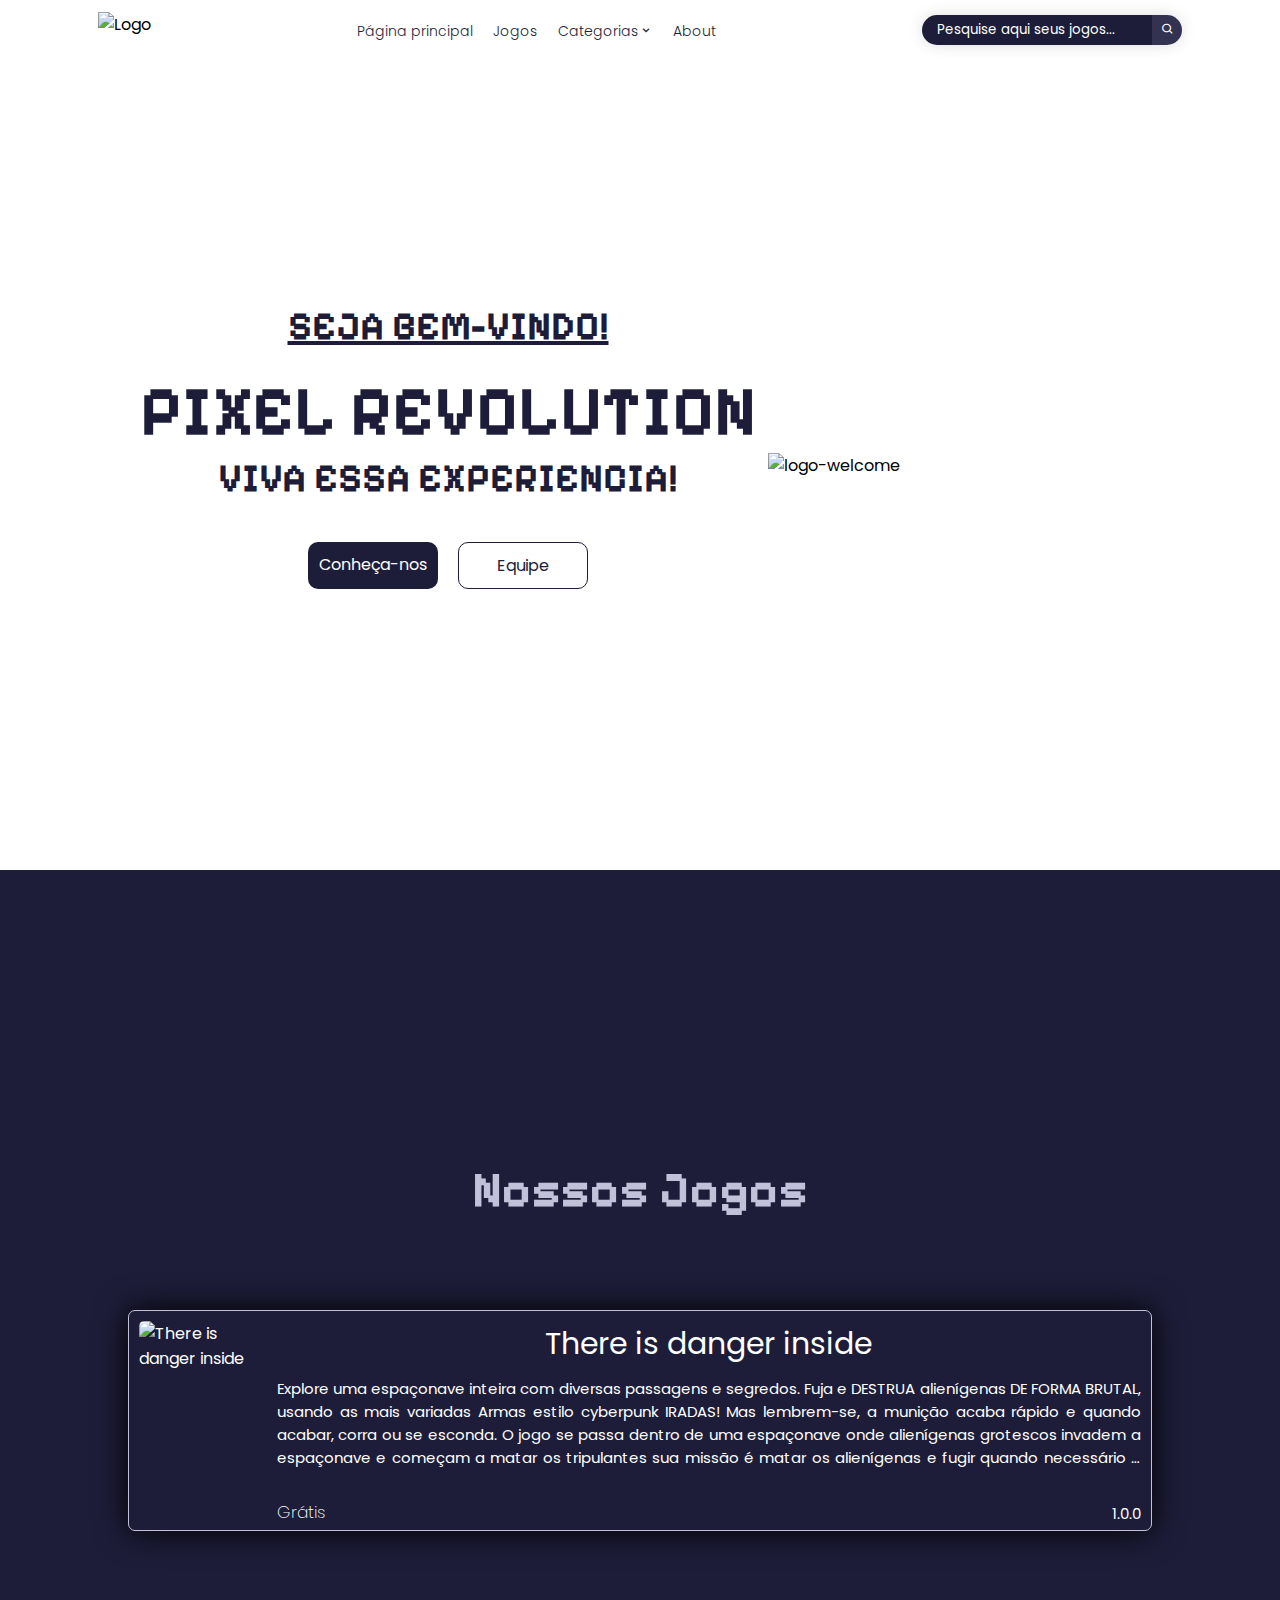
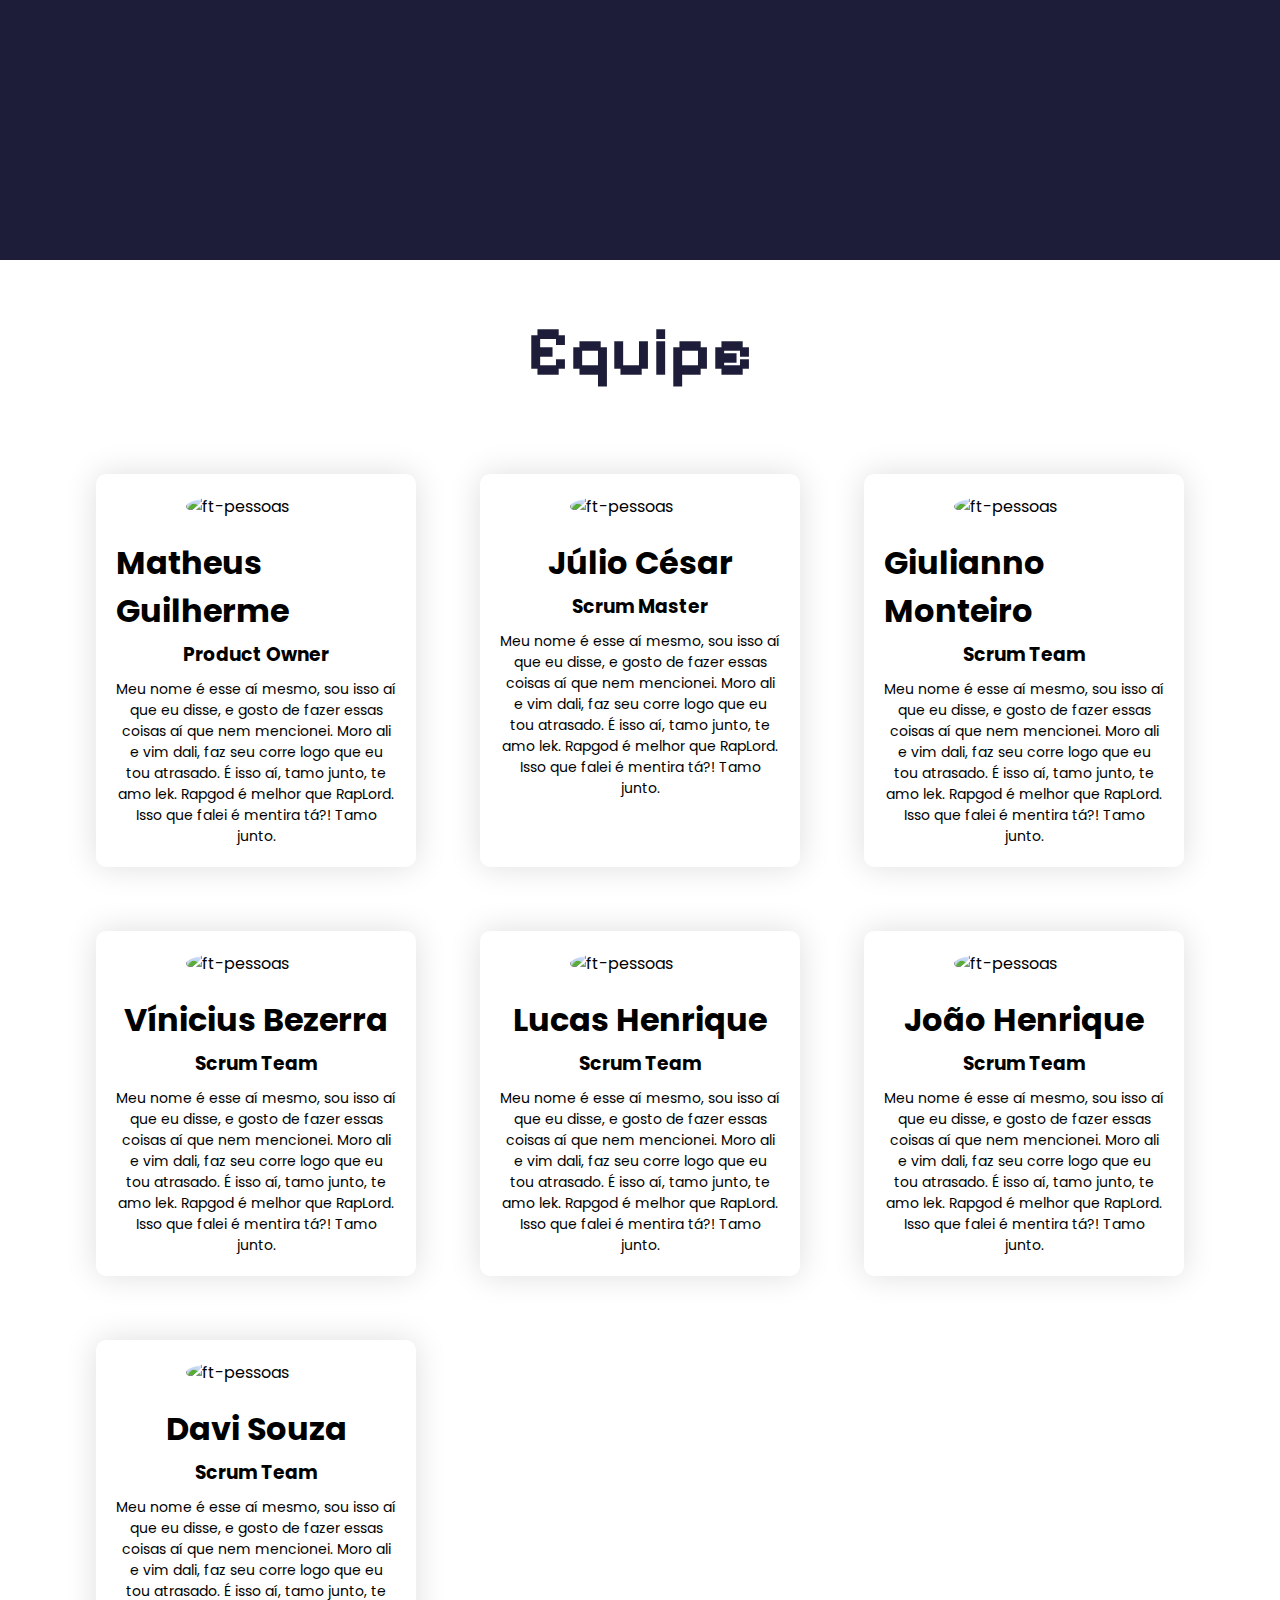
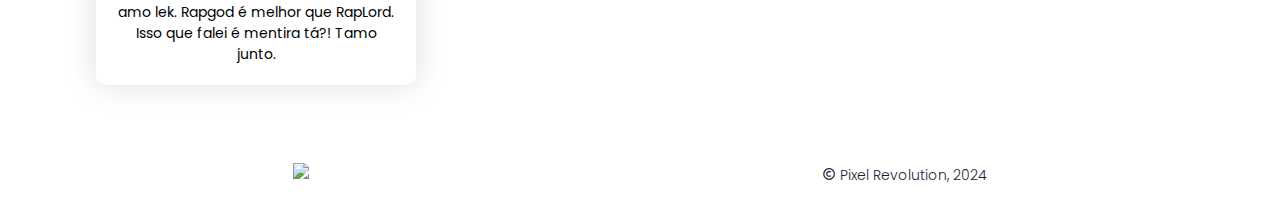
==== index.html @ d8ca0aee "Add files via upload" ====
<!DOCTYPE html>
<html lang="pt-BR">
<head>
    <meta charset="UTF-8">
    <meta name="viewport" content="width=device-width, initial-scale=1.0">
    <link rel="stylesheet" href="./css/body.css">
    <link rel="stylesheet" href="./css/welcome.css">
    <link rel="stylesheet" href="./css/header.css">
    <link rel="stylesheet" href="./css/reset.css">
    <link rel="stylesheet" href="./css/games.css">
    <link rel="stylesheet" href="./css/footer.css">
    <link rel="stylesheet" href="./css/equipe.css">
    <link rel="stylesheet" href="./css/mobile.css">
    <link href='https://unpkg.com/boxicons@2.1.4/css/boxicons.min.css' rel='stylesheet'>
    <link rel="preconnect" href="https://fonts.googleapis.com">
    <link rel="preconnect" href="https://fonts.gstatic.com" crossorigin>
    <link href="https://fonts.googleapis.com/css2?family=Pixelify+Sans:wght@400;500;600;700&family=Poppins:wght@100;200;300;400;500;600;700;800;900&family=Roboto:wght@100;300;400;500;700;900&display=swap" rel="stylesheet">
    <link rel="shortcut icon" href="https://i.postimg.cc/L56NvcLz/Pixel-revolution-logo.png" type="image/x-icon">
    <title>Pixel Revolution - Viva essa experiencia!</title>
</head>
<body>
    
    <!-- Header -->
    <header class="header">
        <img src="https://i.postimg.cc/90Lwy1mQ/pixel-revolution-deitada.png" alt="Logo" class="logo">
        <nav class="navbar">
            <ul class="list-navbar">
                <li class="pag-nav">
                    <a href="./">Página principal</a>
                </li>
                <li class="pag-nav">
                    <a href="./jogos/">Jogos</a>
                </li>
                <li class="pag-nav cat">
                    <a href="#">Categorias<i class='bx bx-chevron-down' ></i></a>
                    <ul>
                        <li><a href="./categorias/3D/">3D</a></li>
                        <hr>
                        <li><a href="./categorias/2D/">2D</a></li>
                    </ul>
                </li>
                <li class="pag-nav">
                    <a href="About/">About</a>
                </li>
            </ul>
        </nav>
        <form class="search-content" action="./pesquisar/" method="get">
            <input autocomplete="off" id="searchInput" name="search" required maxlength="30" placeholder="Pesquise aqui seus jogos..." type="text" class="search-input">
            <button onclick="btnSearch()"><i class='bx bx-search'></i></button>
        </form>
    </header>
    <!-- Fim Header -->

    <!--welcome-->
    <section class="welcome">
        <div class="text-content-welcome">
            <div class="text-welcome">
                <h2>SEJA BEM-VINDO!</h2>
                <h1>PIXEL REVOLUTION</h1>
                <h3>VIVA ESSA EXPERIENCIA!</h3>
            </div>
            <div class="button-welcome">
                <a href="./About/" class="about-btn-welcome">Conheça-nos</a>
                <a href="#equipe" class="equipe">Equipe</a>
            </div>
        </div>
        <img src="https://i.postimg.cc/NjnnHMfG/Pixel-revolution-semfundo.png" alt="logo-welcome">
    </section>
    <!--welcome-->

    <!-- Jogos Início-->
    <div class="games-content">
        <h1 class="title">
            Nossos Jogos
        </h1>
        <div id="jogos-div" class="jogos-content-inic"></div>
    </div>
    <!-- Fim Jogos Início-->

    <!--Equipe-->
    <section id="equipe" class="equipe-section">
        <h2 class="title-equipe">Equipe</h2>
        <div class="equipe-content">
            <div class="pessoas">
                <img src="https://pbs.twimg.com/profile_images/1085239615689293825/XLmISw5p_400x400.jpg" alt="ft-pessoas">
                <h1>Matheus Guilherme</h1>
                <h3>Product Owner</h3>
                <p>Meu nome é esse aí mesmo, sou isso aí que eu disse, e gosto de fazer essas coisas aí que nem mencionei. Moro ali e vim dali, faz seu corre logo que eu tou atrasado. É isso aí, tamo junto, te amo lek. Rapgod é melhor que RapLord. Isso que falei é mentira tá?! Tamo junto.</p>
            </div>
            <div class="pessoas">
                <img src="https://pbs.twimg.com/profile_images/1085239615689293825/XLmISw5p_400x400.jpg" alt="ft-pessoas">
                <h1>Júlio César</h1>
                <h3>Scrum Master</h3>
                <p>Meu nome é esse aí mesmo, sou isso aí que eu disse, e gosto de fazer essas coisas aí que nem mencionei. Moro ali e vim dali, faz seu corre logo que eu tou atrasado. É isso aí, tamo junto, te amo lek. Rapgod é melhor que RapLord. Isso que falei é mentira tá?! Tamo junto.</p>
            </div>
            <div class="pessoas">
                <img src="https://pbs.twimg.com/profile_images/1085239615689293825/XLmISw5p_400x400.jpg" alt="ft-pessoas">
                <h1>Giulianno Monteiro</h1>
                <h3>Scrum Team</h3>
                <p>Meu nome é esse aí mesmo, sou isso aí que eu disse, e gosto de fazer essas coisas aí que nem mencionei. Moro ali e vim dali, faz seu corre logo que eu tou atrasado. É isso aí, tamo junto, te amo lek. Rapgod é melhor que RapLord. Isso que falei é mentira tá?! Tamo junto.</p>
            </div>
            <div class="pessoas">
                <img src="https://pbs.twimg.com/profile_images/1085239615689293825/XLmISw5p_400x400.jpg" alt="ft-pessoas">
                <h1>Vínicius Bezerra</h1>
                <h3>Scrum Team</h3>
                <p>Meu nome é esse aí mesmo, sou isso aí que eu disse, e gosto de fazer essas coisas aí que nem mencionei. Moro ali e vim dali, faz seu corre logo que eu tou atrasado. É isso aí, tamo junto, te amo lek. Rapgod é melhor que RapLord. Isso que falei é mentira tá?! Tamo junto.</p>
            </div>
            <div class="pessoas">
                <img src="https://pbs.twimg.com/profile_images/1085239615689293825/XLmISw5p_400x400.jpg" alt="ft-pessoas">
                <h1>Lucas Henrique</h1>
                <h3>Scrum Team</h3>
                <p>Meu nome é esse aí mesmo, sou isso aí que eu disse, e gosto de fazer essas coisas aí que nem mencionei. Moro ali e vim dali, faz seu corre logo que eu tou atrasado. É isso aí, tamo junto, te amo lek. Rapgod é melhor que RapLord. Isso que falei é mentira tá?! Tamo junto.</p>
            </div>
            <div class="pessoas">
                <img src="https://pbs.twimg.com/profile_images/1085239615689293825/XLmISw5p_400x400.jpg" alt="ft-pessoas">
                <h1>João Henrique</h1>
                <h3>Scrum Team</h3>
                <p>Meu nome é esse aí mesmo, sou isso aí que eu disse, e gosto de fazer essas coisas aí que nem mencionei. Moro ali e vim dali, faz seu corre logo que eu tou atrasado. É isso aí, tamo junto, te amo lek. Rapgod é melhor que RapLord. Isso que falei é mentira tá?! Tamo junto.</p>
            </div>
            <div class="pessoas">
                <img src="https://pbs.twimg.com/profile_images/1085239615689293825/XLmISw5p_400x400.jpg" alt="ft-pessoas">
                <h1>Davi Souza</h1>
                <h3>Scrum Team</h3>
                <p>Meu nome é esse aí mesmo, sou isso aí que eu disse, e gosto de fazer essas coisas aí que nem mencionei. Moro ali e vim dali, faz seu corre logo que eu tou atrasado. É isso aí, tamo junto, te amo lek. Rapgod é melhor que RapLord. Isso que falei é mentira tá?! Tamo junto.</p>
            </div>
        </div>
    </section>
    <!--Equipe-->

    <!--mobile-->
    <nav class="mobile-navbar">
        <ul class="list-nav">
            <li><a href="./"><i class='bx bx-home'></i><span>Página inicial</span></a></li>
            <li><a href="./jogos/"><i class='bx bx-joystick'></i><span>Jogos</span></a></li>
            <li class="categorias-mobile">
                <ul class="list-mobile">
                    <li><a href="./categorias/3D/">3D</a></li>
                    <hr>
                    <li><a href="./categorias/2D/">2D</a></li>
                </ul>
                <i class='bx bx-chevron-up'></i><span>Categorias</span>
            </li>
            <li><a href="./About/"><img src="https://i.postimg.cc/L56NvcLz/Pixel-revolution-logo.png" alt="logo-about"><span>About</span></a></li>
        </ul>
    </nav>
    <!--fim mobile-->

    <!--Footer-->
    <footer class="footer">
        <div class="footer-img-insta">
            <img src="https://i.postimg.cc/90Lwy1mQ/pixel-revolution-deitada.png" alt="logo">
            <p><i class='bx bx-copyright'></i> Pixel Revolution, 2024</p>
        </div>
    </footer>
    <!--Footer-->

    <script type="module" src="js/jogosContent.js"></script>

</body>
</html>
---- css/body.css ----
body{
    background-color: #1D1D39;
}
---- css/welcome.css ----
.welcome{
    width: 100%;
    height: 90vh;
    background: #FFFFFF;
    display: flex;
    justify-content: center;
    align-items: center;
}

.welcome .text-content-welcome{
    width: 50%;
    animation: welcome .7s;
}

.welcome .text-content-welcome .text-welcome{
    text-align: center;
}

.welcome .text-content-welcome .text-welcome h2, .welcome .text-content-welcome .text-welcome h3, .welcome .text-content-welcome .text-welcome h1{
    font-family: 'Pixelify Sans', sans-serif;
}

.welcome .text-content-welcome .text-welcome h2{
    font-size: 40px;
    text-decoration: underline;
    color: #1D1D39;
    margin-bottom: 20px;
}

.welcome .text-content-welcome .text-welcome h1{
    font-size: 70px;
    color: #1D1D39;
}

.welcome .text-content-welcome .text-welcome h3{
    font-size: 40px;
    color: #1D1D39;
}

.welcome .button-welcome{
    width: 50%;
    margin: 30px auto;
    padding: 10px;
    display: flex;
    justify-content: center;
}

.welcome .button-welcome .about-btn-welcome{
    margin: 0 10px;
    width: 230px;
    text-align: center;
    padding: 10px;
    background: #1D1D39;
    color: #FFFFFF;
    border-radius: 10px;
}

.welcome .button-welcome .equipe{
    margin: 0 10px;
    width: 230px;
    text-align: center;
    padding: 10px;
    background: #FFFFFF;
    color: #1D1D39;
    border: 1px solid #1D1D39;
    border-radius: 10px;
}

.welcome .button-welcome a{
    transition: .3s;
}

.welcome .button-welcome a:hover{
    transform: scale(1.05);
}

.welcome img{
    width: 30%;
    animation: welcome .7s;
}

@keyframes welcome {
    0%{
        transform: scale(0.5);
    }

    75%{
        transform: scale(1.1);
    }

    100%{
        transform: scale(1.0);
    }
}
---- css/header.css ----
.header{
    display: flex;
    justify-content: space-around;
    align-items: center;
    width: 100%;
    height: 60px;
    background: #FFFFFF;
}

.header .logo{
    height: 60%;
    max-height: 40px;
}

.header .navbar .list-navbar{
    display: flex;
}

.header .navbar .list-navbar .pag-nav{
    margin: 0 10px;
    transition: .2s;
}

.header .navbar .list-navbar .cat{
    position: relative;
}

.cat ul{
    position: absolute;
    background-color: #FFFFFF;
    width: 100%;
    top: 23px;
    padding: 0 5px;
    border-radius: 5px;
    display: none;
}

.cat ul li{
    padding: 5px 0;
}

.cat:hover ul{
    display: block;
    animation: cat .5s;
}

@keyframes cat {
    0%{
        top: 10px;
        opacity: 0;
    }

    100%{
        top: 23px;
        opacity: 1;
    }
}

.header .navbar .list-navbar .pag-nav a{
    color: #1D1D39;
    font-weight: 300;
    font-size: 14px;
}

.header .navbar .list-navbar .pag-nav:hover{
    transform: scale(1.05);   
}

.header .search-content{
    width: 260px;
    display: flex;
    box-shadow: 0 0 1em #dedede;
    border-radius: 20px;
}

.header .search-content .search-input{
    border: none;
    padding: 0 15px;
    width: 230px;
    height: 30px;
    border-radius: 20px 0 0 20px;
    color: #FFFFFF;
    background-color: #1D1D39;
    outline: none;
}

.header .search-content button{
    height: 30px;
    width: 30px;
    border-radius: 0 20px 20px 0;
    outline: none;
    border: none;
    display: flex;
    justify-content: center;
    align-items: center;
    background-color: #333250;
    color: #FFFFFF;
    cursor: pointer;
}


::-webkit-input-placeholder {
    color: #FFFFFF;
 }
---- css/games.css ----
.games-content{
    margin: 0 auto;
    background: #1D1D39;
    padding: 50px 0;
    min-height: 110vh;
    display: flex;
    flex-direction: column;
    justify-content: center;
    align-items: center;
}

.title{
    color: #C1C2D9;
    font-size: 50px;    
    text-align: center;
    margin-bottom: 50px;
    font-family: 'Pixelify Sans', sans-serif;
}

.jogos-content-inic{
    width: 80%;
    margin: 40px auto;
    display: grid;
    grid-template-columns: repeat(auto-fit,minmax(400px, auto));
    gap: 1rem;
}

.games{
    padding: 10px;
    color: #FFFFFF;
    background: #1D1D39;
    border: 1px solid #C1C2D9;
    box-shadow: 0 0 2em #000;
    border-radius: 7px;
    position: relative;
    font-family: 'Roboto', sans-serif;
    cursor: pointer;
    display: flex;
    transition: .3s;
}

.games:hover{
    transform: scale(1.03);
}

.games img{
    width: 50%;
    margin-right: 20px;
    border-radius: 5px;
}

.games h1{
    font-size: 30px;
    margin-bottom: 10px;
    text-align: center;
    font-weight: 400;
}

.games p{
    font-size: 15px;
    display: -webkit-box;
    -webkit-line-clamp: 4;
    -webkit-box-orient: vertical;
    overflow: hidden;
    text-align: justify;
    margin-bottom: 10px;
}

.games h2{
    font-weight: 200;
    font-size: 17px;
    margin-bottom: -5px;
    margin-top: 30px;
}

.games .vercao-game{
    position: absolute;
    bottom: -5px;
    right: 10px;
}
---- css/footer.css ----
.footer{
    width: 100%;
    height: 80px;
    display: flex;
    justify-content: center;
    align-items: center;
    background: #FFFFFF;
}

.footer-img-insta{
    display: flex;
    width: 80%;
    justify-content: space-around;
    align-items: center;
    color: #FFFFFF;
}

.footer-img-insta img{
    width: 200px;
}

.footer-img-insta p{
    font-size: 14px;
    font-weight: 300;
    color: #1D1D39;
}
---- css/equipe.css ----
.equipe-section{
    padding: 50px 0;
    width: 100%;
    min-height: 100vh;
    background: #FFFFFF;
}

.equipe-section .title-equipe{
    color: #1D1D39;
    font-size: 70px;    
    text-align: center;
    margin-bottom: 80px;
    font-family: 'Pixelify Sans', sans-serif;
}

.equipe-section .equipe-content{
    width: 85%;
    display: grid;
    grid-template-columns: repeat(auto-fit,minmax(300px, auto));
    gap: 4rem;
    margin: 0 auto;
}

.equipe-section .equipe-content .pessoas{
    display: flex;
    flex-direction: column;
    align-items: center;
    padding: 20px;
    border-radius: 10px;
    background: #FFFFFF;
    box-shadow: 0 0 2em #dedede;
}

.equipe-section .equipe-content .pessoas img{
    width: 50%;
    margin-bottom: 20px;
    border-radius: 100%;
}

.equipe-section .equipe-content .pessoas h1{
    margin-bottom: 5px;
}

.equipe-section .equipe-content .pessoas h3{
    margin-bottom: 10px;
}

.equipe-section .equipe-content .pessoas p{
    text-align: center;
    font-size: 14px;
}
---- css/mobile.css ----
.mobile-navbar{
    display: none;
}

.voltar-mobile{
    display: none;
}

@media (max-width: 940px) {
    .equipe-section{
        margin-bottom: 50px;
    }

    .footer{
        display: none;
    }

    .navbar{
        display: none;
    }

    .voltar-mobile{
        width: 90%;
        margin-left: 5%; 
        padding: 10px;
        background: transparent;
        border-radius: 10px;
        color: #FFFFFF;
        display: block;
        text-align: center;
        font-size: 20px;
        font-weight: 600;
        border: 1px solid #FFFFFF;
        margin-bottom: 60px;
    }

    .voltar-btn-game{
        display: none;
    }

    .games-content{
        min-height: auto;
        margin-bottom: 60px;
    }

    .detalhes-game{
        width: 90%;
        margin: 20px auto;
    }

    .voltar-btn-game{
        font-size: 18px;
        width: 40px;
        height: 40px;
        top: 120px;
        left: 60px;
    }

    .games{
        flex-direction: column;
    }

    .games img{
        width: 100%;
        margin-bottom: 30px;
    }

    .mobile-navbar{
        width: 100%;
        padding: 10px;
        background: #FFFFFF;
        position: fixed;
        bottom: 0;
        display: block;
    }

    .mobile-navbar .list-nav{
        display: flex;
        align-items: center;
        justify-content: space-around;
    }

    .list-nav img{
        width: 30px;
    }

    .list-nav a, .list-nav li{
        display: flex;
        flex-direction: column;
        align-items: center;
    }

    .list-nav a i, .list-nav li i{
        font-size: 30px;
        color: #1D1D39;
    }

    .list-nav li span{
        font-weight: 300;
        font-size: 12px;
        color: #1D1D39;
    }

    .categorias-mobile{
        position: relative;
    }

    .categorias-mobile:hover .list-mobile{
        display: block;
    }

    .categorias-mobile .list-mobile{
        position: absolute;
        bottom: 55px;
        background: #FFFFFF;
        width: 130%;
        padding: 5px 10px;
        border-radius: 5px;
        animation: catMobile .5s;
        display: none;
        z-index: 1;
    }

    .categorias-mobile .list-mobile li a{
        color: #1D1D39;
        margin: 5px;
    }

    @keyframes catMobile {
        0%{
            opacity: 0;
        }

        100%{
            opacity: 1;
        }
    }

    .content-text-about{
        width: 80%;
        margin-bottom: 110px;
    }

    .welcome{
        flex-direction: column-reverse;
        height: 90vh;
    }

    .welcome .text-content-welcome{
        width: 90%;
    }

    .welcome img{
        width: 70%;
        margin-bottom: 30px;
    }

    .welcome .text-content-welcome .text-welcome h2{
        font-size: 30px;
        margin-bottom: 10px;
    }

    .welcome .text-content-welcome .text-welcome h1{
        font-size: 40px;
    }

    .welcome .text-content-welcome .text-welcome h3{
        font-size: 25px;
    }

    .welcome .button-welcome{
        flex-direction: column;
        width: 100%;
    }

    .welcome .button-welcome .about-btn-welcome{
        width: 100%;
        margin: 0;
    }

    .welcome .button-welcome .equipe{
        width: 100%;
        margin: 20px 0;
    }
}

@media (max-width: 500px) {
    .header .search-content .search-input{
        width: 120px;
    }

    .header .search-content{
        width: 150px;
    }

    .jogos-content-inic{
        grid-template-columns: repeat(auto-fit,minmax(300px, auto));
    }

    .title{
        font-size: 40px;
        margin-bottom: 0px;
    }

    .games h1{
        font-size: 25px;
    }

    .games p{
        -webkit-line-clamp: 6;
    }

    .title-results{
        font-size: 25px;
    }

    .games-results{
        margin: 40px auto;
    }

    .game-div h1{
        font-size: 30px;
    }

    .game-div h2{
        font-size: 20px;
    }

    .game-div p{
        font-size: 14px;
    }

    .btns-game a{
        padding: 10px;
        font-size: 15px;
    }

    .voltar-mobile{
        padding: 10px;
        font-size: 15px;
        margin-top: -20px;
        margin-bottom: 100px;
    }

    .content-text-about p{
        font-size: 14px;
    }

    .header{
        justify-content: center;
    }

    .header .logo{
        margin-right: 20px;
    }

    .welcome img{
        width: 65%;
    }

    .welcome .text-content-welcome .text-welcome h2{
        font-size: 25px;
    }

    .welcome .text-content-welcome .text-welcome h1{
        font-size: 35px;
    }

    .welcome .text-content-welcome .text-welcome h3{
        font-size: 20px;
    }
}
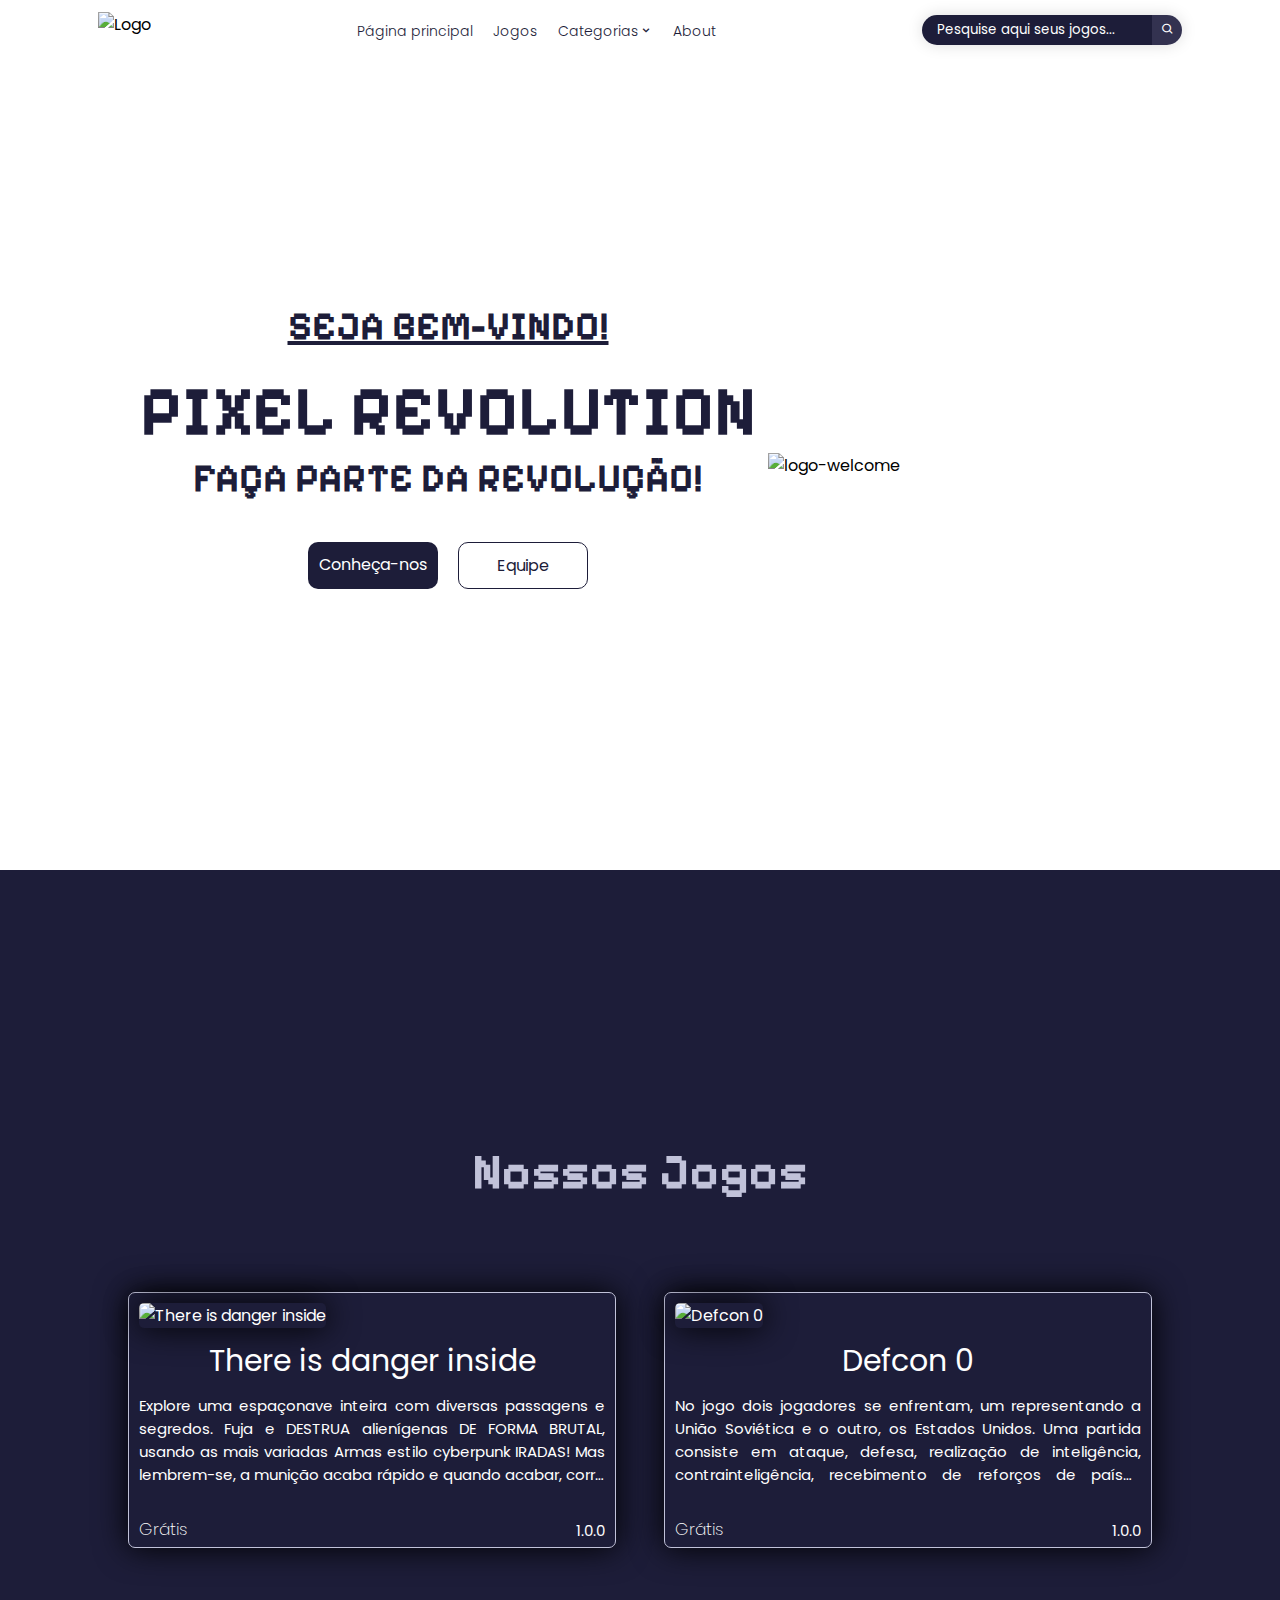
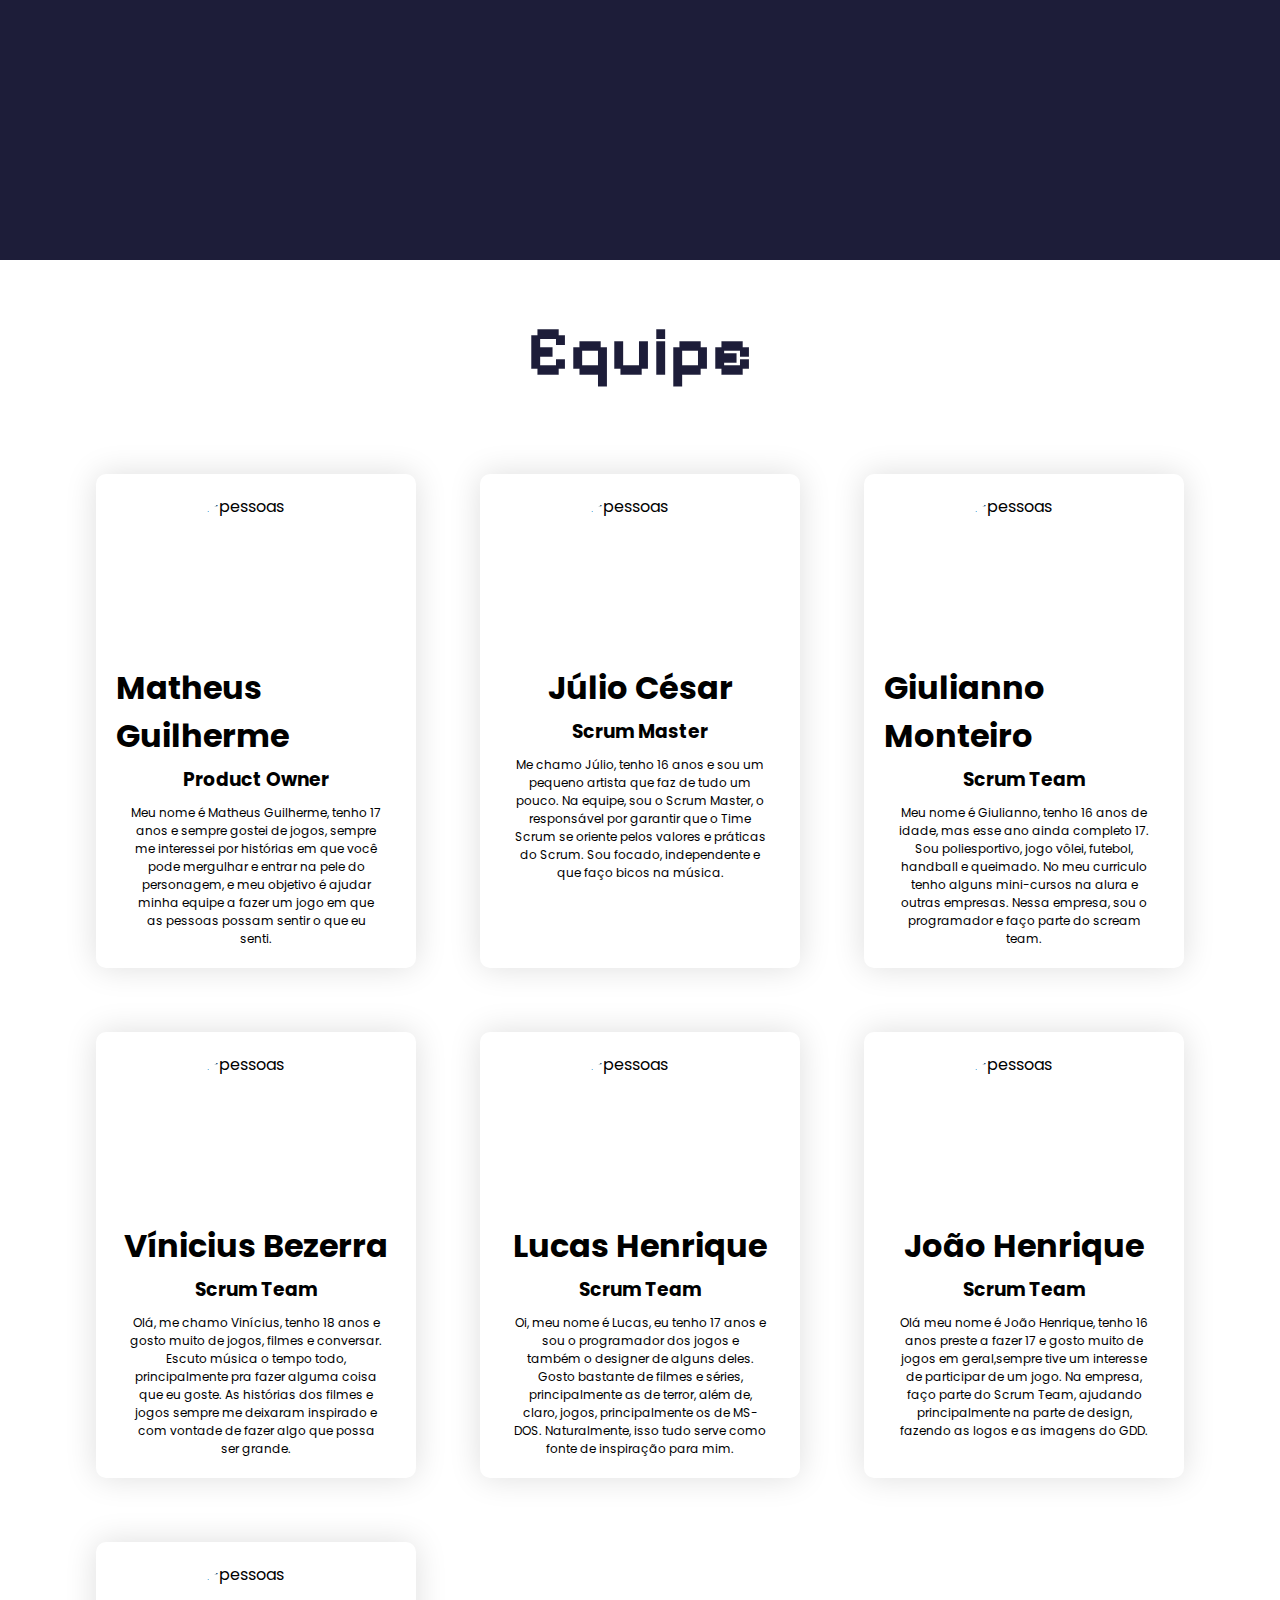
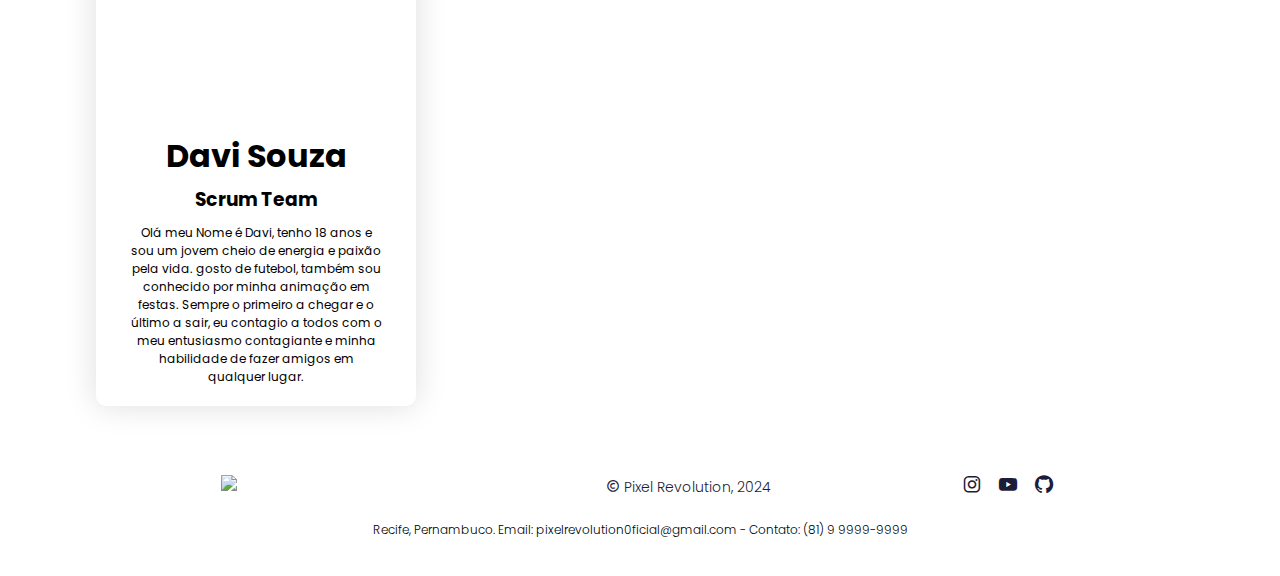
==== commit 8e8e52b9: "Add files via upload" ====
--- a/index.html
+++ b/index.html
@@ -16,7 +16,7 @@
     <link rel="preconnect" href="https://fonts.gstatic.com" crossorigin>
     <link href="https://fonts.googleapis.com/css2?family=Pixelify+Sans:wght@400;500;600;700&family=Poppins:wght@100;200;300;400;500;600;700;800;900&family=Roboto:wght@100;300;400;500;700;900&display=swap" rel="stylesheet">
     <link rel="shortcut icon" href="https://i.postimg.cc/L56NvcLz/Pixel-revolution-logo.png" type="image/x-icon">
-    <title>Pixel Revolution - Viva essa experiencia!</title>
+    <title>Pixel Revolution - Faça parte da revolução!</title>
 </head>
 <body>
     
@@ -34,7 +34,7 @@
                 <li class="pag-nav cat">
                     <a href="#">Categorias<i class='bx bx-chevron-down' ></i></a>
                     <ul>
-                        <li><a href="./categorias/3D/">3D</a></li>
+                        <li><a href="./categorias/Tabuleiro/">Tabuleiro</a></li>
                         <hr>
                         <li><a href="./categorias/2D/">2D</a></li>
                     </ul>
@@ -57,7 +57,7 @@
             <div class="text-welcome">
                 <h2>SEJA BEM-VINDO!</h2>
                 <h1>PIXEL REVOLUTION</h1>
-                <h3>VIVA ESSA EXPERIENCIA!</h3>
+                <h3>FAÇA PARTE DA REVOLUÇÃO!</h3>
             </div>
             <div class="button-welcome">
                 <a href="./About/" class="about-btn-welcome">Conheça-nos</a>
@@ -82,46 +82,46 @@
         <h2 class="title-equipe">Equipe</h2>
         <div class="equipe-content">
             <div class="pessoas">
-                <img src="https://pbs.twimg.com/profile_images/1085239615689293825/XLmISw5p_400x400.jpg" alt="ft-pessoas">
+                <img src="https://i.postimg.cc/tTMFXGMV/Whats-App-Image-2024-02-20-at-10-35-44.jpg" alt="ft-pessoas">
                 <h1>Matheus Guilherme</h1>
                 <h3>Product Owner</h3>
-                <p>Meu nome é esse aí mesmo, sou isso aí que eu disse, e gosto de fazer essas coisas aí que nem mencionei. Moro ali e vim dali, faz seu corre logo que eu tou atrasado. É isso aí, tamo junto, te amo lek. Rapgod é melhor que RapLord. Isso que falei é mentira tá?! Tamo junto.</p>
+                <p>Meu nome é Matheus Guilherme, tenho 17 anos e sempre gostei de jogos, sempre me interessei por histórias em que você pode mergulhar e entrar na pele do personagem, e meu objetivo é ajudar minha equipe a fazer um jogo em que as pessoas possam sentir o que eu senti.</p>
             </div>
             <div class="pessoas">
-                <img src="https://pbs.twimg.com/profile_images/1085239615689293825/XLmISw5p_400x400.jpg" alt="ft-pessoas">
+                <img src="https://i.postimg.cc/ZKyx50ZY/Whats-App-Image-2024-02-20-at-10-37-21.jpg" alt="ft-pessoas">
                 <h1>Júlio César</h1>
                 <h3>Scrum Master</h3>
-                <p>Meu nome é esse aí mesmo, sou isso aí que eu disse, e gosto de fazer essas coisas aí que nem mencionei. Moro ali e vim dali, faz seu corre logo que eu tou atrasado. É isso aí, tamo junto, te amo lek. Rapgod é melhor que RapLord. Isso que falei é mentira tá?! Tamo junto.</p>
+                <p>Me chamo Júlio, tenho 16 anos e sou um pequeno artista que faz de tudo um pouco. Na equipe, sou o Scrum Master, o responsável por garantir que o Time Scrum se oriente pelos valores e práticas do Scrum.  Sou focado, independente e que faço bicos na música.</p>
             </div>
             <div class="pessoas">
-                <img src="https://pbs.twimg.com/profile_images/1085239615689293825/XLmISw5p_400x400.jpg" alt="ft-pessoas">
+                <img src="https://i.postimg.cc/9MMG5QJh/Whats-App-Image-2024-02-20-at-10-40-07.jpg" alt="ft-pessoas">
                 <h1>Giulianno Monteiro</h1>
                 <h3>Scrum Team</h3>
-                <p>Meu nome é esse aí mesmo, sou isso aí que eu disse, e gosto de fazer essas coisas aí que nem mencionei. Moro ali e vim dali, faz seu corre logo que eu tou atrasado. É isso aí, tamo junto, te amo lek. Rapgod é melhor que RapLord. Isso que falei é mentira tá?! Tamo junto.</p>
+                <p>Meu nome é Giulianno, tenho 16 anos de idade, mas esse ano ainda completo 17. Sou poliesportivo, jogo vôlei, futebol, handball e queimado. No meu curriculo tenho alguns mini-cursos na alura e outras empresas. Nessa empresa, sou o programador e faço parte do scream team.</p>
             </div>
             <div class="pessoas">
-                <img src="https://pbs.twimg.com/profile_images/1085239615689293825/XLmISw5p_400x400.jpg" alt="ft-pessoas">
+                <img src="https://i.postimg.cc/0jKDjXTX/Whats-App-Image-2024-02-20-at-10-38-34.jpg" alt="ft-pessoas">
                 <h1>Vínicius Bezerra</h1>
                 <h3>Scrum Team</h3>
-                <p>Meu nome é esse aí mesmo, sou isso aí que eu disse, e gosto de fazer essas coisas aí que nem mencionei. Moro ali e vim dali, faz seu corre logo que eu tou atrasado. É isso aí, tamo junto, te amo lek. Rapgod é melhor que RapLord. Isso que falei é mentira tá?! Tamo junto.</p>
+                <p>Olá, me chamo Vinícius, tenho 18 anos e gosto muito de jogos, filmes e conversar. Escuto música o tempo todo, principalmente pra fazer alguma coisa que eu goste. As histórias dos filmes e jogos sempre me deixaram inspirado e com vontade de fazer algo que possa ser grande.</p>
             </div>
             <div class="pessoas">
-                <img src="https://pbs.twimg.com/profile_images/1085239615689293825/XLmISw5p_400x400.jpg" alt="ft-pessoas">
+                <img src="https://i.postimg.cc/ZYQLmpGD/Whats-App-Image-2024-02-20-at-10-44-30.jpg" alt="ft-pessoas">
                 <h1>Lucas Henrique</h1>
                 <h3>Scrum Team</h3>
-                <p>Meu nome é esse aí mesmo, sou isso aí que eu disse, e gosto de fazer essas coisas aí que nem mencionei. Moro ali e vim dali, faz seu corre logo que eu tou atrasado. É isso aí, tamo junto, te amo lek. Rapgod é melhor que RapLord. Isso que falei é mentira tá?! Tamo junto.</p>
+                <p>Oi, meu nome é Lucas, eu tenho 17 anos e sou o programador dos jogos e também o designer de alguns deles. Gosto bastante de filmes e séries, principalmente as de terror, além de, claro, jogos, principalmente os de MS-DOS. Naturalmente, isso tudo serve como fonte de inspiração para mim.</p>
             </div>
             <div class="pessoas">
-                <img src="https://pbs.twimg.com/profile_images/1085239615689293825/XLmISw5p_400x400.jpg" alt="ft-pessoas">
+                <img src="https://i.postimg.cc/bvLQBt0g/Whats-App-Image-2024-02-20-at-10-36-40.jpg" alt="ft-pessoas">
                 <h1>João Henrique</h1>
                 <h3>Scrum Team</h3>
-                <p>Meu nome é esse aí mesmo, sou isso aí que eu disse, e gosto de fazer essas coisas aí que nem mencionei. Moro ali e vim dali, faz seu corre logo que eu tou atrasado. É isso aí, tamo junto, te amo lek. Rapgod é melhor que RapLord. Isso que falei é mentira tá?! Tamo junto.</p>
+                <p>Olá meu nome é João Henrique, tenho 16 anos preste a fazer 17 e gosto muito de jogos em geral,sempre tive um interesse de participar de um jogo. Na empresa, faço parte do Scrum Team, ajudando principalmente na parte de design, fazendo as logos e as imagens do GDD. </p>
             </div>
             <div class="pessoas">
-                <img src="https://pbs.twimg.com/profile_images/1085239615689293825/XLmISw5p_400x400.jpg" alt="ft-pessoas">
+                <img src="https://i.postimg.cc/JhRNxqXt/Whats-App-Image-2024-02-20-at-10-38-42.jpg" alt="ft-pessoas">
                 <h1>Davi Souza</h1>
                 <h3>Scrum Team</h3>
-                <p>Meu nome é esse aí mesmo, sou isso aí que eu disse, e gosto de fazer essas coisas aí que nem mencionei. Moro ali e vim dali, faz seu corre logo que eu tou atrasado. É isso aí, tamo junto, te amo lek. Rapgod é melhor que RapLord. Isso que falei é mentira tá?! Tamo junto.</p>
+                <p>Olá meu Nome é Davi, tenho 18 anos e sou um jovem cheio de energia e paixão pela vida. gosto de futebol, também sou conhecido por minha animação em festas. Sempre o primeiro a chegar e o último a sair, eu contagio a todos com o meu entusiasmo contagiante e minha habilidade de fazer amigos em qualquer lugar.</p>
             </div>
         </div>
     </section>
@@ -134,7 +134,7 @@
             <li><a href="./jogos/"><i class='bx bx-joystick'></i><span>Jogos</span></a></li>
             <li class="categorias-mobile">
                 <ul class="list-mobile">
-                    <li><a href="./categorias/3D/">3D</a></li>
+                    <li><a href="./categorias/Tabuleiro/">Tabuleiro</a></li>
                     <hr>
                     <li><a href="./categorias/2D/">2D</a></li>
                 </ul>
@@ -150,7 +150,15 @@
         <div class="footer-img-insta">
             <img src="https://i.postimg.cc/90Lwy1mQ/pixel-revolution-deitada.png" alt="logo">
             <p><i class='bx bx-copyright'></i> Pixel Revolution, 2024</p>
+            <div class="content-rds">
+                <a href="https://www.instagram.com/pixel__revolution?utm_source=ig_web_button_share_sheet&igsh=ZDNlZDc0MzIxNw=="><i class='bx bxl-instagram'></i></a>
+                <a href="https://www.youtube.com/channel/UCqi25K885in1WjpvtqcAbrA"><i class='bx bxl-youtube'></i></a>
+                <a href="https://github.com/pixelRevolution/"><i class='bx bxl-github'></i></a>
+            </div>
         </div>
+        <p style="align-items: center; margin-top: 20px; font-size: 12px; font-weight: 300; margin-bottom: 20px;">
+            Recife, Pernambuco. Email: pixelrevolution0ficial@gmail.com - Contato: (81) 9 9999-9999
+        </p>
     </footer>
     <!--Footer-->
 
--- a/css/games.css
+++ b/css/games.css
@@ -21,8 +21,8 @@
     width: 80%;
     margin: 40px auto;
     display: grid;
-    grid-template-columns: repeat(auto-fit,minmax(400px, auto));
-    gap: 1rem;
+    grid-template-columns: repeat(auto-fit,minmax(300px, auto));
+    gap: 3rem;
 }
 
 .games{
@@ -35,8 +35,8 @@
     position: relative;
     font-family: 'Roboto', sans-serif;
     cursor: pointer;
-    display: flex;
     transition: .3s;
+    max-width: 550px;
 }
 
 .games:hover{
@@ -44,9 +44,10 @@
 }
 
 .games img{
-    width: 50%;
-    margin-right: 20px;
+    width: 100%;
+    margin-bottom: 10px;
     border-radius: 5px;
+    box-shadow: 0 0 2em #000;
 }
 
 .games h1{
--- a/css/footer.css
+++ b/css/footer.css
@@ -1,10 +1,11 @@
 .footer{
     width: 100%;
-    height: 80px;
+    height: 120px;
     display: flex;
+    flex-direction: column;
     justify-content: center;
     align-items: center;
-    background: #FFFFFF;
+    background: #ffffff;
 }
 
 .footer-img-insta{
@@ -23,4 +24,10 @@
     font-size: 14px;
     font-weight: 300;
     color: #1D1D39;
+}
+
+.content-rds i{
+    margin: 0 5px;
+    font-size: 22px;
+    color: #1D1D39;
 }--- a/css/equipe.css
+++ b/css/equipe.css
@@ -32,7 +32,8 @@
 }
 
 .equipe-section .equipe-content .pessoas img{
-    width: 50%;
+    width: 150px;
+    height: 150px;
     margin-bottom: 20px;
     border-radius: 100%;
 }
@@ -47,5 +48,6 @@
 
 .equipe-section .equipe-content .pessoas p{
     text-align: center;
-    font-size: 14px;
+    font-size: 12px;
+    width: 90%;
 }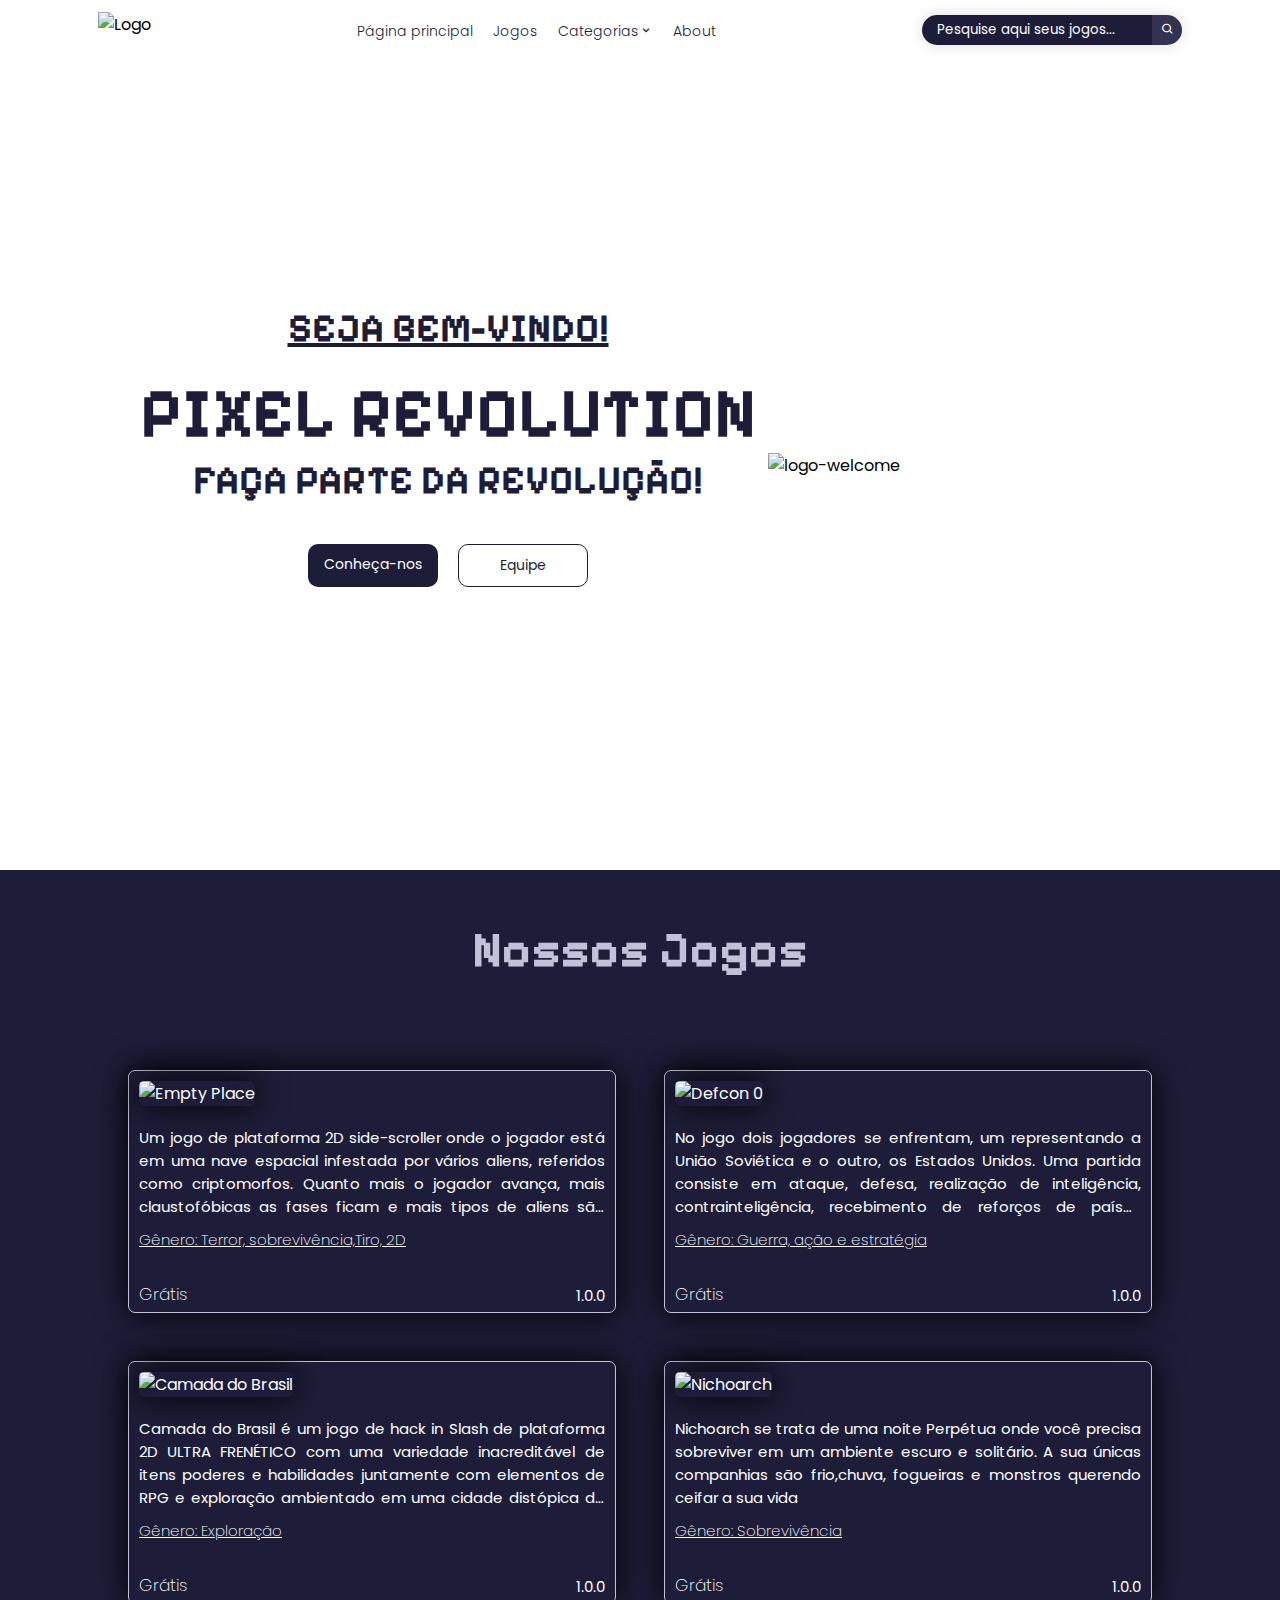
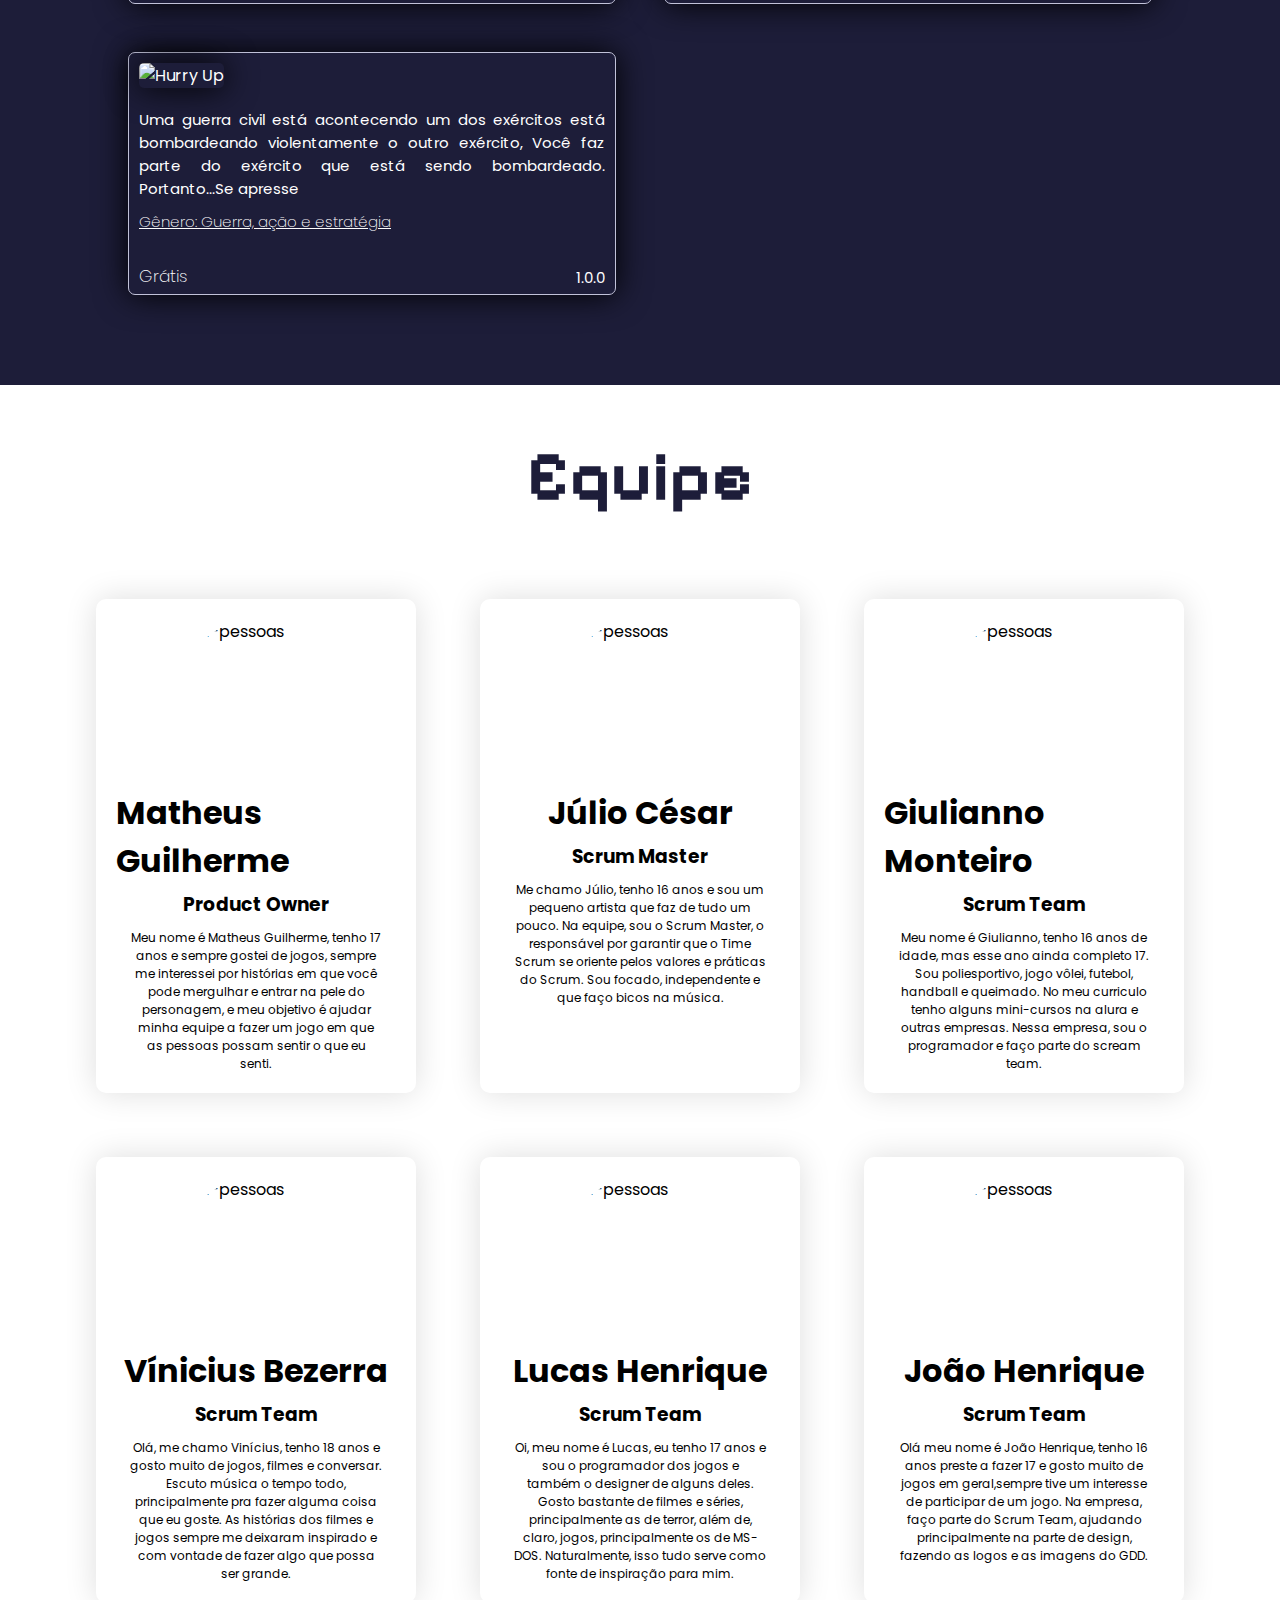
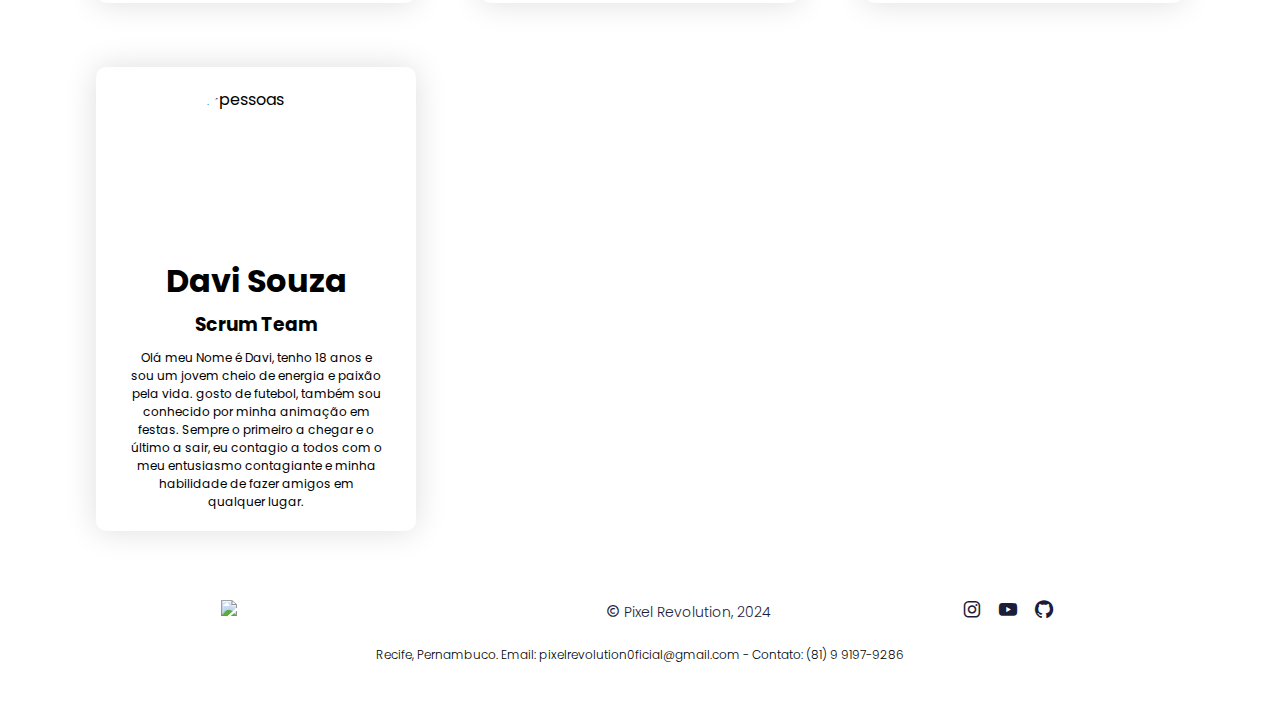
==== commit e7d83861: "Add files via upload" ====
--- a/index.html
+++ b/index.html
@@ -157,7 +157,7 @@
             </div>
         </div>
         <p style="align-items: center; margin-top: 20px; font-size: 12px; font-weight: 300; margin-bottom: 20px;">
-            Recife, Pernambuco. Email: pixelrevolution0ficial@gmail.com - Contato: (81) 9 9999-9999
+            Recife, Pernambuco. Email: pixelrevolution0ficial@gmail.com - Contato: (81) 9 9197-9286
         </p>
     </footer>
     <!--Footer-->
--- a/css/welcome.css
+++ b/css/welcome.css
@@ -43,6 +43,7 @@
     padding: 10px;
     display: flex;
     justify-content: center;
+    font-size: 14px;
 }
 
 .welcome .button-welcome .about-btn-welcome{
--- a/css/games.css
+++ b/css/games.css
@@ -21,7 +21,7 @@
     width: 80%;
     margin: 40px auto;
     display: grid;
-    grid-template-columns: repeat(auto-fit,minmax(300px, auto));
+    grid-template-columns: repeat(auto-fit,minmax(400px, auto));
     gap: 3rem;
 }
 
@@ -36,7 +36,7 @@
     font-family: 'Roboto', sans-serif;
     cursor: pointer;
     transition: .3s;
-    max-width: 550px;
+    max-width: 500px;
 }
 
 .games:hover{
@@ -45,16 +45,10 @@
 
 .games img{
     width: 100%;
-    margin-bottom: 10px;
+    height: 280px;
+    margin-bottom: 20px;
     border-radius: 5px;
     box-shadow: 0 0 2em #000;
-}
-
-.games h1{
-    font-size: 30px;
-    margin-bottom: 10px;
-    text-align: center;
-    font-weight: 400;
 }
 
 .games p{
@@ -65,6 +59,11 @@
     overflow: hidden;
     text-align: justify;
     margin-bottom: 10px;
+}
+
+.games .genero-game{
+    font-weight: 200;
+    text-decoration: underline;
 }
 
 .games h2{
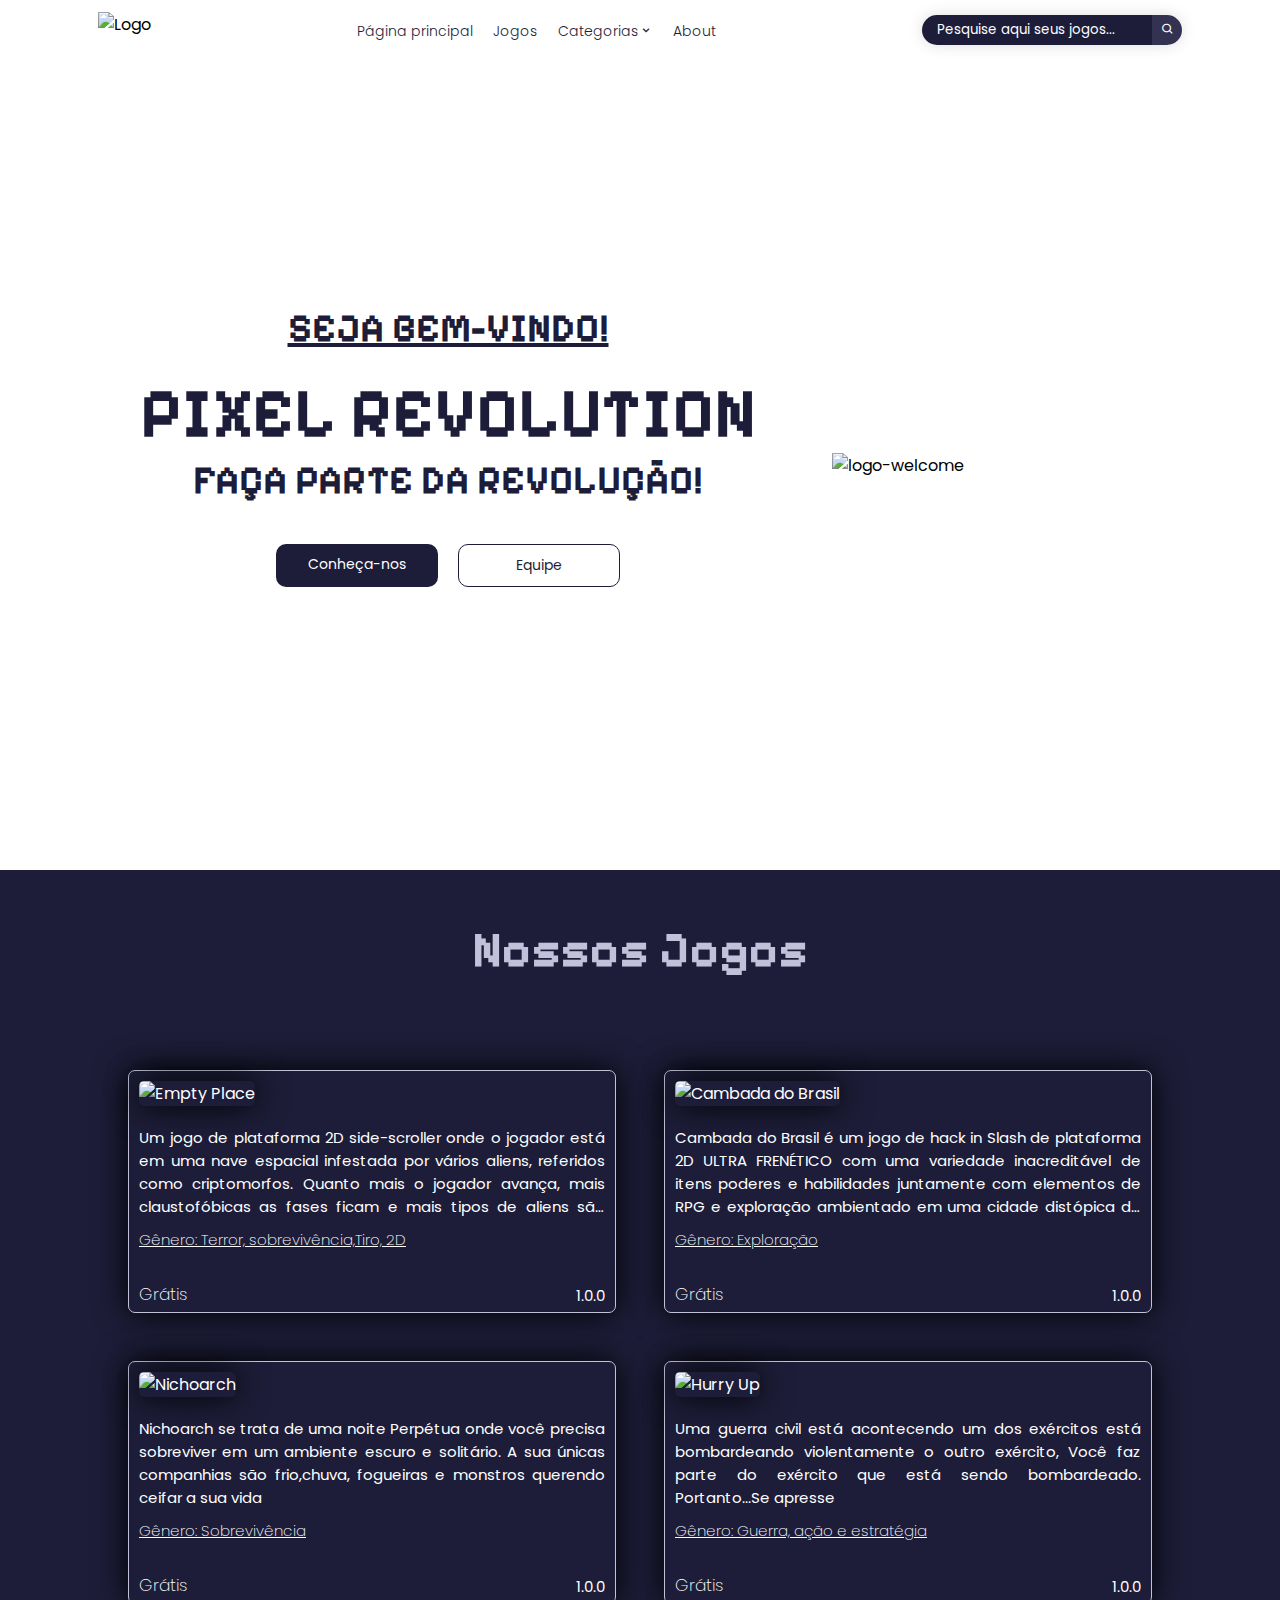
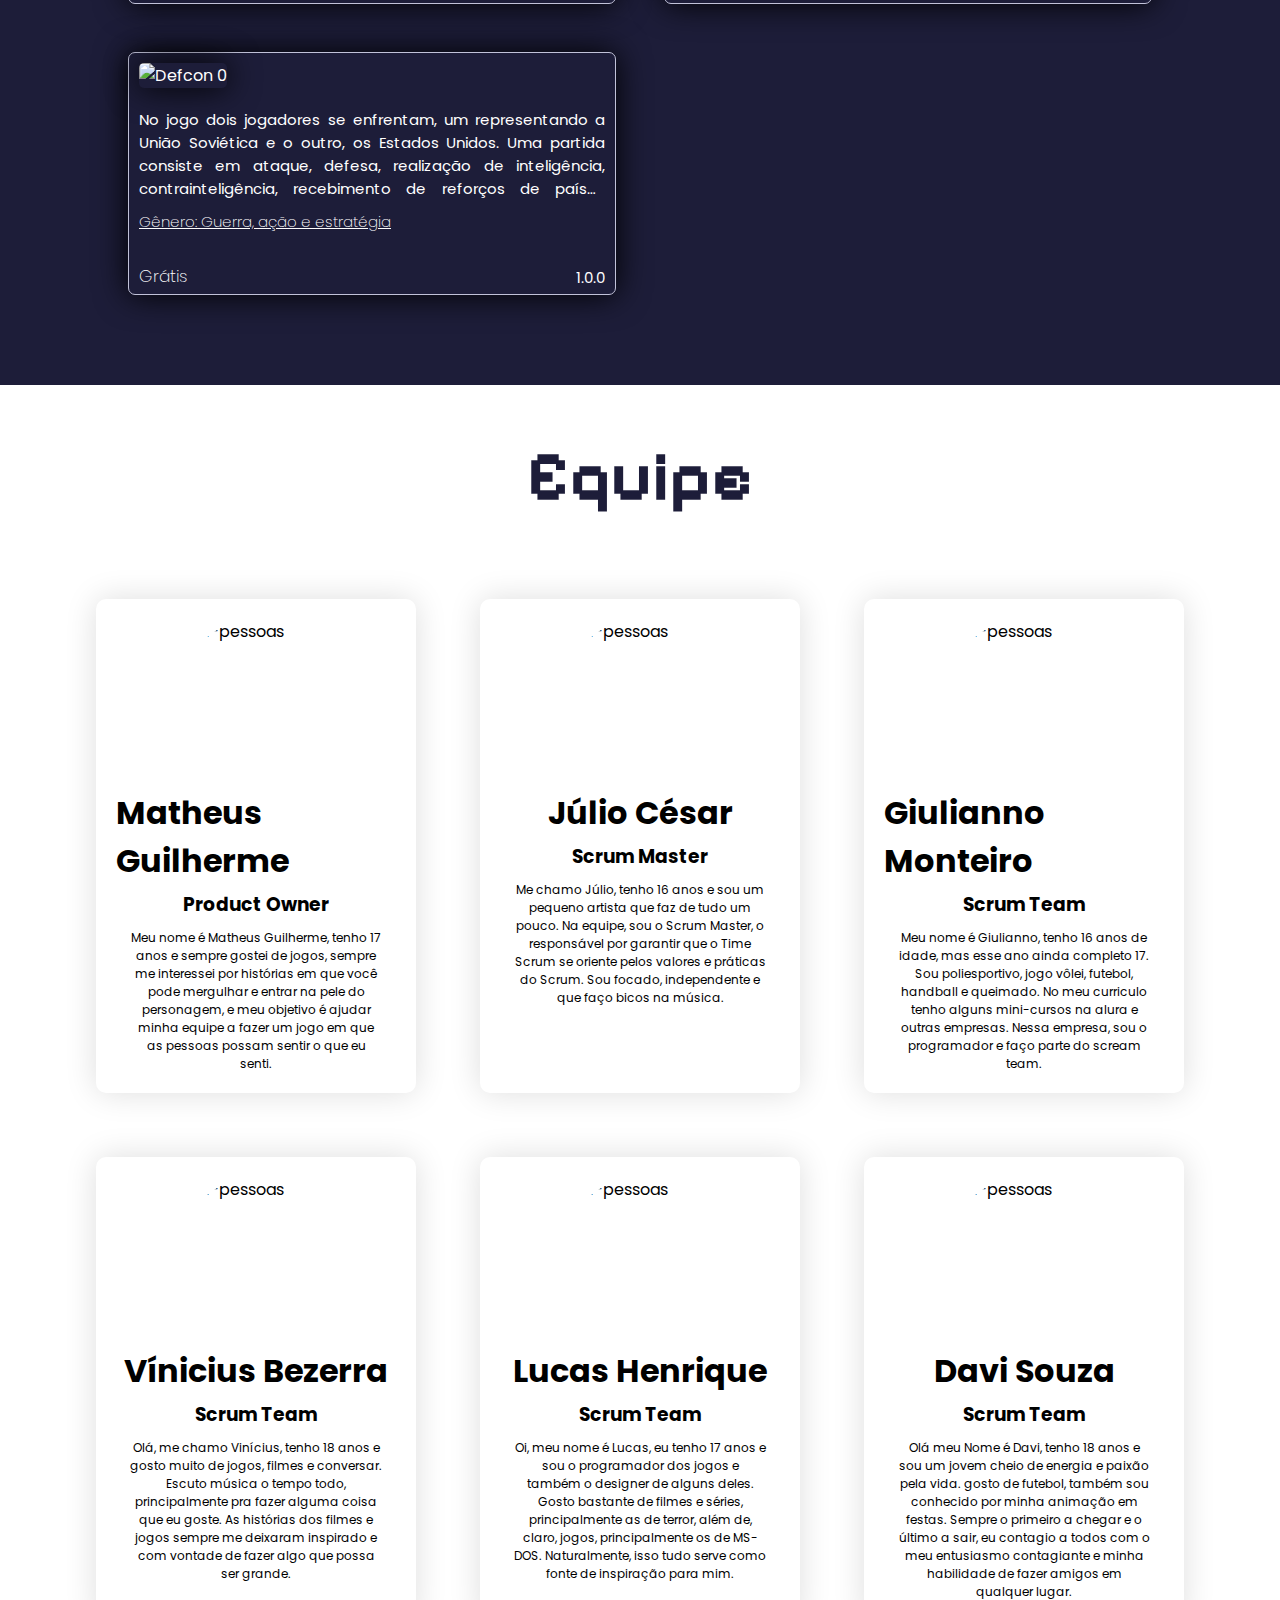
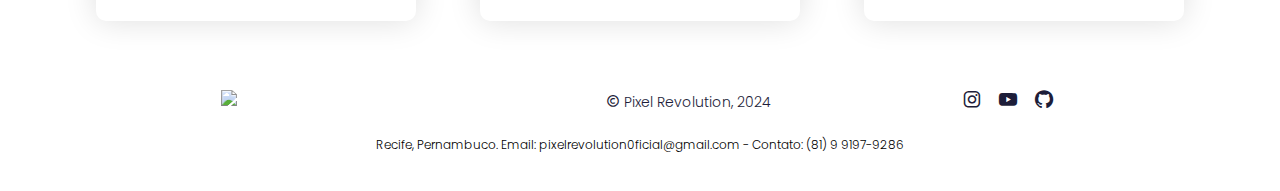
==== commit 57a6379b: "Update index.html" ====
--- a/index.html
+++ b/index.html
@@ -112,12 +112,6 @@
                 <p>Oi, meu nome é Lucas, eu tenho 17 anos e sou o programador dos jogos e também o designer de alguns deles. Gosto bastante de filmes e séries, principalmente as de terror, além de, claro, jogos, principalmente os de MS-DOS. Naturalmente, isso tudo serve como fonte de inspiração para mim.</p>
             </div>
             <div class="pessoas">
-                <img src="https://i.postimg.cc/bvLQBt0g/Whats-App-Image-2024-02-20-at-10-36-40.jpg" alt="ft-pessoas">
-                <h1>João Henrique</h1>
-                <h3>Scrum Team</h3>
-                <p>Olá meu nome é João Henrique, tenho 16 anos preste a fazer 17 e gosto muito de jogos em geral,sempre tive um interesse de participar de um jogo. Na empresa, faço parte do Scrum Team, ajudando principalmente na parte de design, fazendo as logos e as imagens do GDD. </p>
-            </div>
-            <div class="pessoas">
                 <img src="https://i.postimg.cc/JhRNxqXt/Whats-App-Image-2024-02-20-at-10-38-42.jpg" alt="ft-pessoas">
                 <h1>Davi Souza</h1>
                 <h3>Scrum Team</h3>
--- a/css/welcome.css
+++ b/css/welcome.css
@@ -8,7 +8,7 @@
 }
 
 .welcome .text-content-welcome{
-    width: 50%;
+    width: 60%;
     animation: welcome .7s;
 }
 
--- a/css/games.css
+++ b/css/games.css
@@ -37,6 +37,7 @@
     cursor: pointer;
     transition: .3s;
     max-width: 500px;
+    max-height: 500px;
 }
 
 .games:hover{
@@ -45,7 +46,7 @@
 
 .games img{
     width: 100%;
-    height: 280px;
+    max-height: 250px;
     margin-bottom: 20px;
     border-radius: 5px;
     box-shadow: 0 0 2em #000;
--- a/css/mobile.css
+++ b/css/mobile.css
@@ -58,11 +58,18 @@
 
     .games{
         flex-direction: column;
+        max-width: 100%;
+        max-height: 600px;
     }
 
     .games img{
         width: 100%;
+        max-height: 350px;
         margin-bottom: 30px;
+    }
+
+    .games p{
+        -webkit-line-clamp: 4;
     }
 
     .mobile-navbar{
@@ -197,6 +204,10 @@
         grid-template-columns: repeat(auto-fit,minmax(300px, auto));
     }
 
+    .categ{
+        margin-bottom: 100px;
+    }
+
     .title{
         font-size: 40px;
         margin-bottom: 0px;
@@ -207,7 +218,8 @@
     }
 
     .games p{
-        -webkit-line-clamp: 6;
+        -webkit-line-clamp: 3;
+        font-size: 12px;
     }
 
     .title-results{
